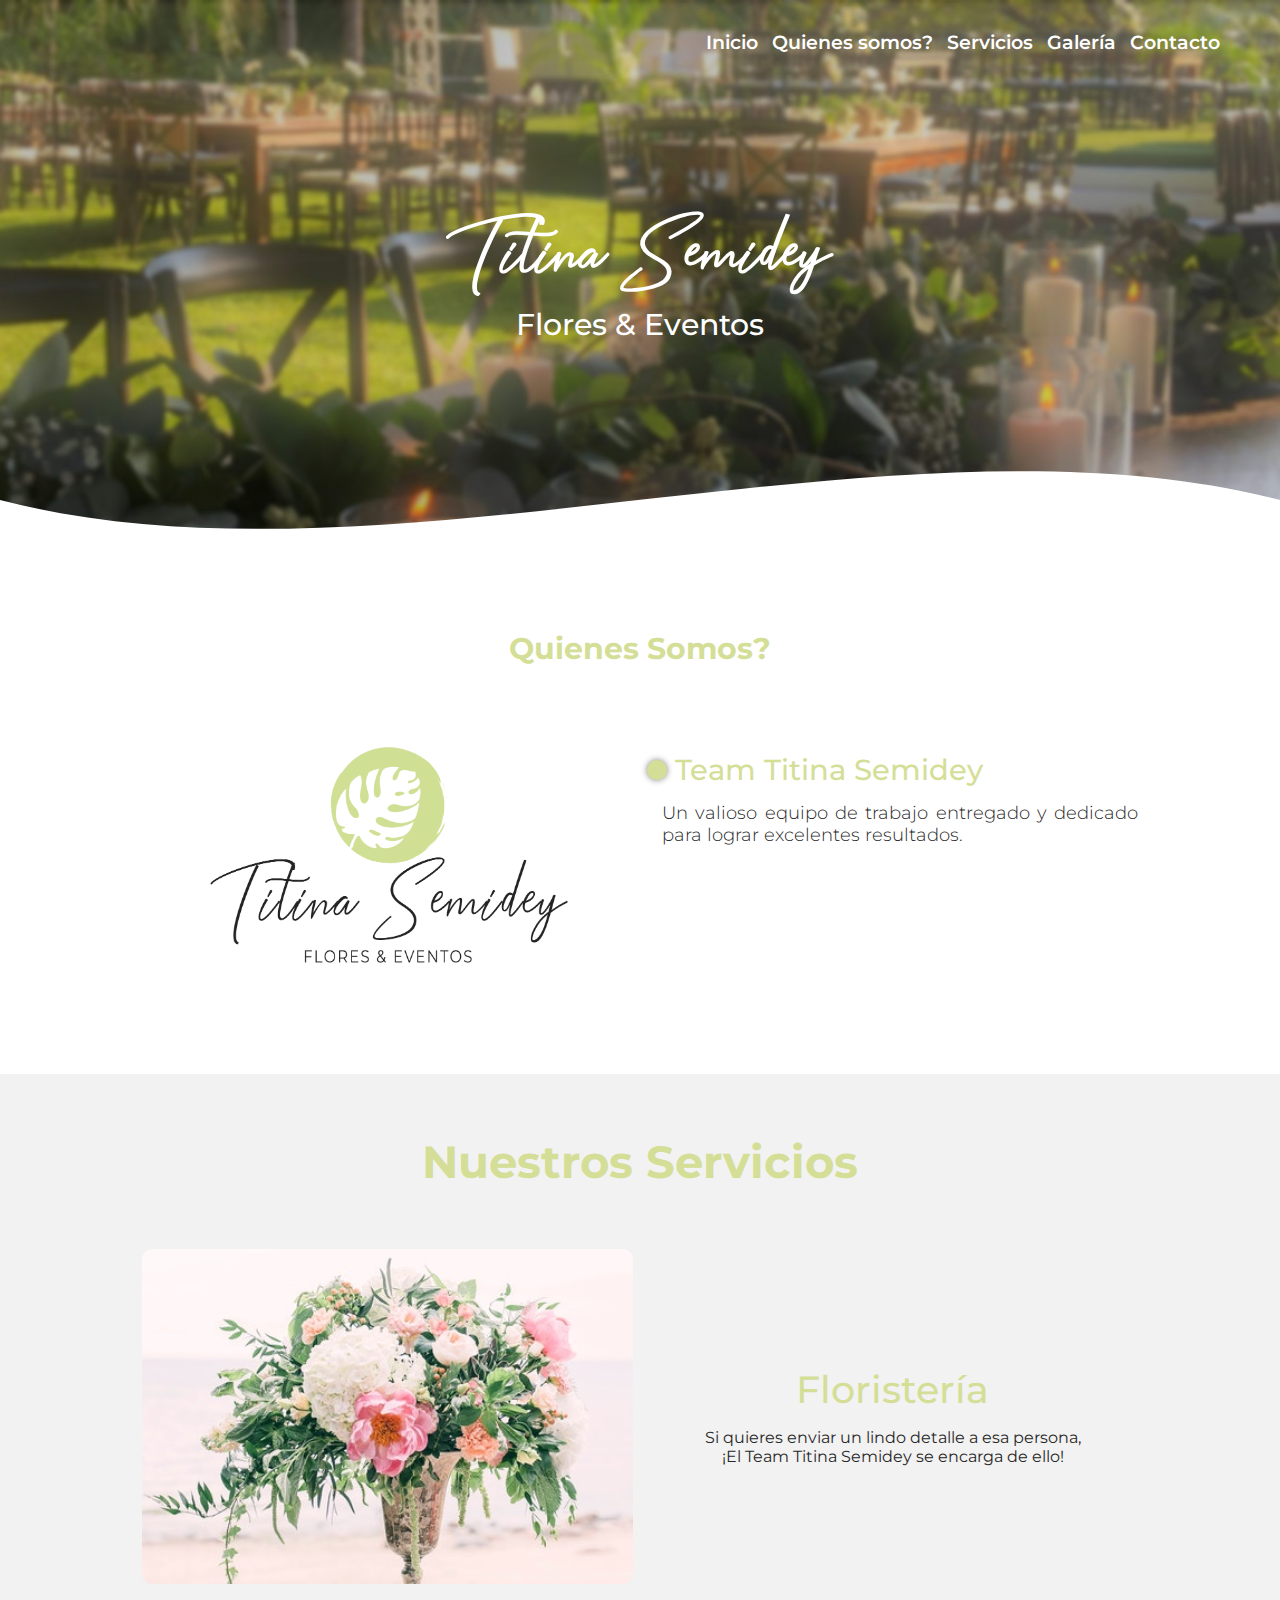
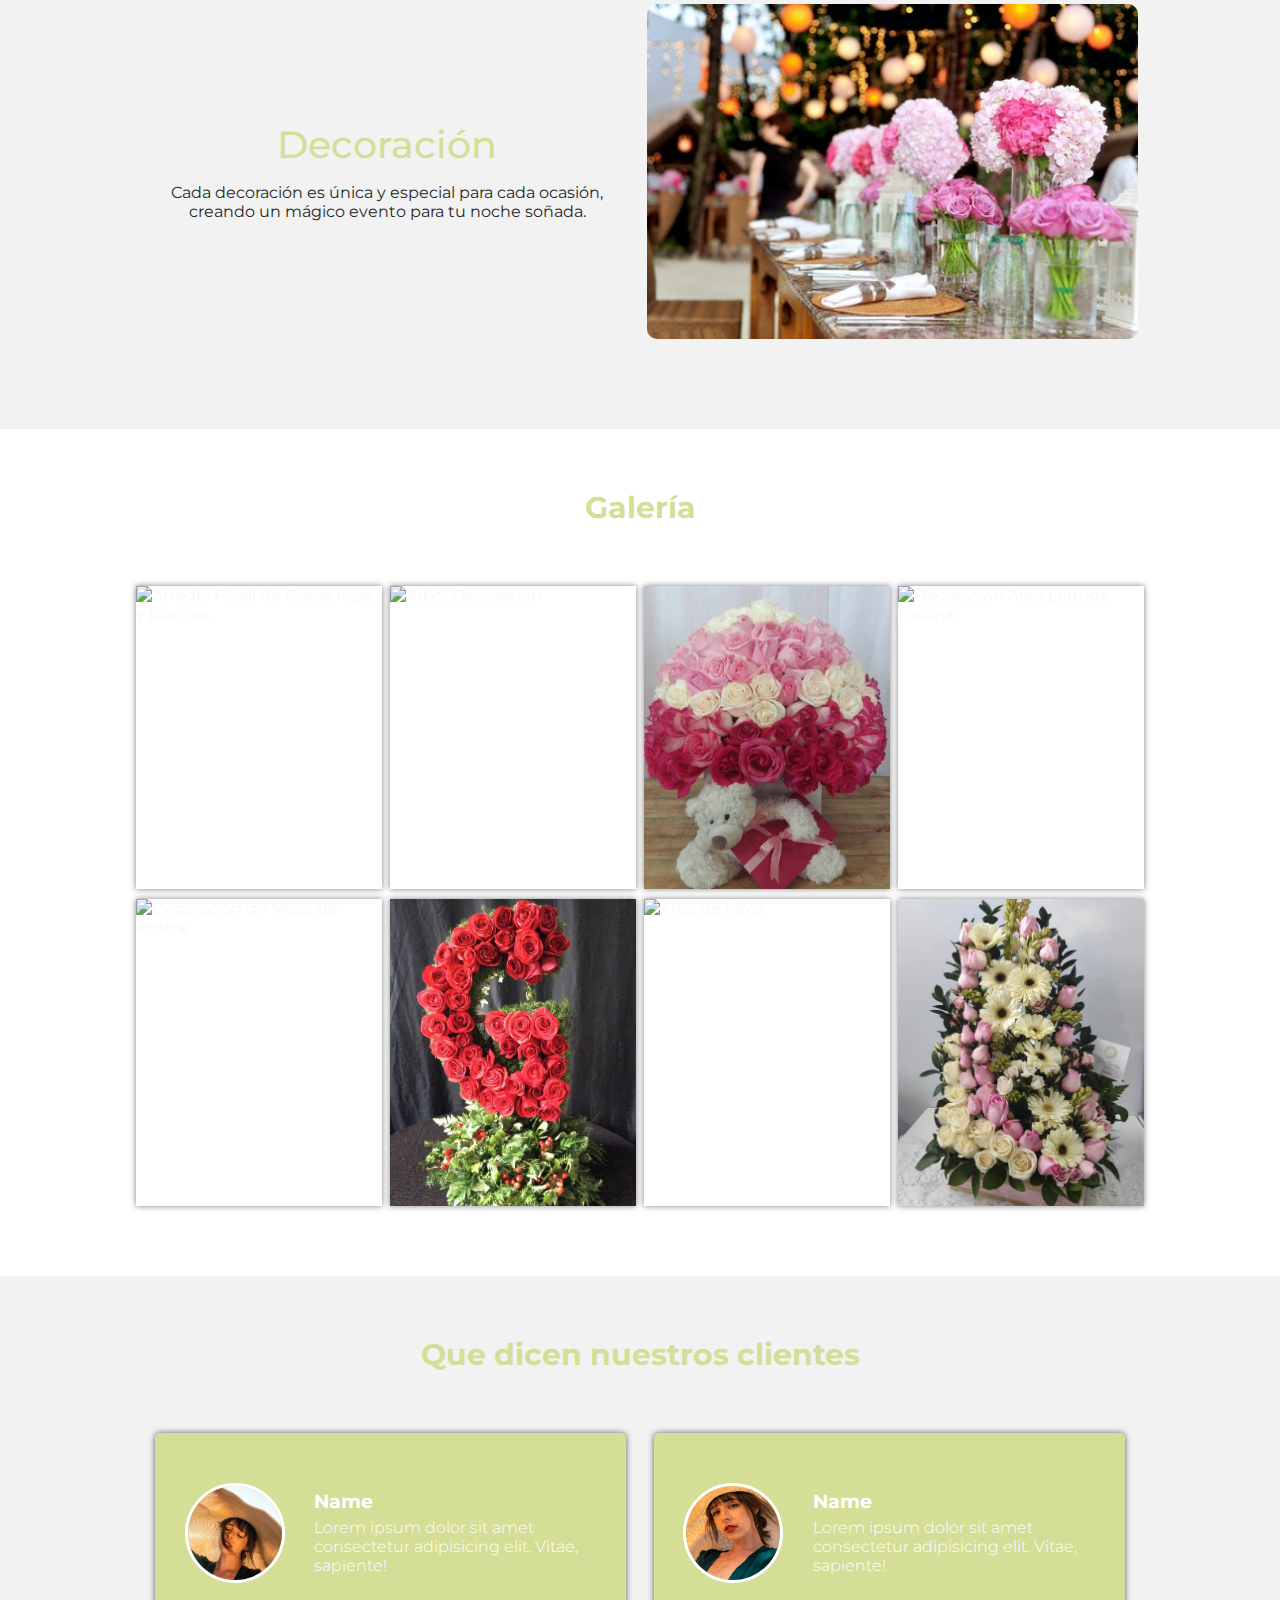
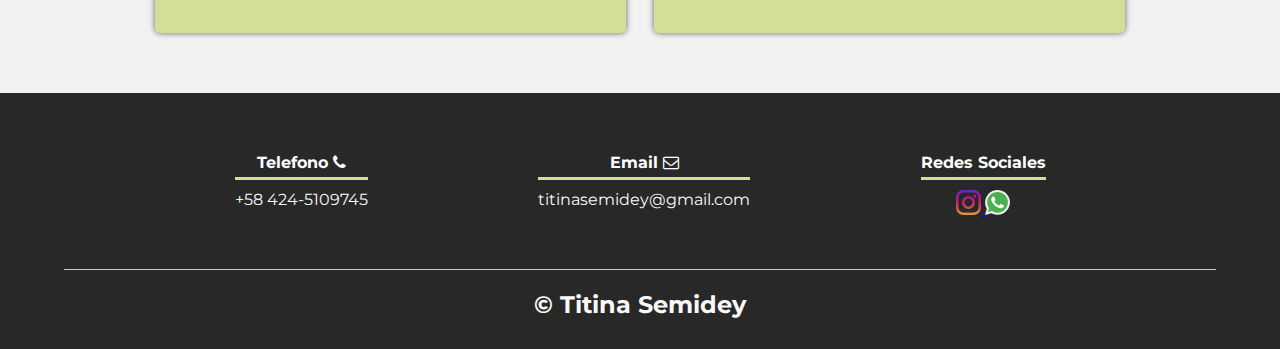
==== src/index.html @ 3668fd16 "First draft, HTML done, CSS and responsive design done, folders done" ====
<!DOCTYPE html>
<html lang="en">
<head>
    <meta charset="UTF-8">
    <meta name="viewport" content="width=device-width, initial-scale=1.0">
    <!--PAGE INFORMATION-->
    <meta name="description" content="Titina semidey: Flores y Eventos">
    <meta name="keywords" content="Floristería, Eventos, Decoraciones">
    <meta name="author" content="Cale Cabrera">
    <title>Florsiteria Titina Semidey</title>
    <!--CSS-->
    <link rel="stylesheet" href="./styles/laptop.css">
    <link rel="stylesheet" href="./styles/tablet.css">
    <link rel="stylesheet" href="./styles/phone.css">
    <!--FavIcon-->
    <link rel="shortcut icon" href="" type="image/x-icon">
    <!--Icons-->
    <link rel="stylesheet" href="https://maxcdn.bootstrapcdn.com/font-awesome/4.7.0/css/font-awesome.min.css">
    <!--Fonts Monserrat-->
    <link rel="preconnect" href="https://fonts.gstatic.com">
    <link href="https://fonts.googleapis.com/css2?family=Montserrat:ital,wght@0,300;0,500;0,700;1,300;1,500;1,700&display=swap" rel="stylesheet">   
    <!--SCROLL REVEAL-->
    <script src="https://unpkg.com/scrollreveal"></script>
</head>

<body>
    <!--HEADER SECTION-->
    <header class="scroll">    
        <nav class="links-header">
            <a href="#">Inicio</a>
            <a href="#about">Quienes somos?</a>
            <a href="#service">Servicios</a>
            <a href="#gallery">Galería</a>
            <a href="#contact">Contacto</a>
        </nav>
        <section class="header-textos">
            <h1>Titina Semidey</h1>
            <h2>Flores & Eventos</h2>
        </section>
        <div class="wave" style="height: 150px; overflow: hidden;" ><svg viewBox="0 0 500 150" preserveAspectRatio="none" style="height: 100%; width: 100%;"><path d="M0.00,49.99 C150.00,150.00 349.21,-49.99 500.00,49.99 L500.00,150.00 L0.00,150.00 Z" style="stroke: none; fill: #fff;"></path></svg></div>
    </header>

    <!--MAIN SECTION-->
    <main>
        <!--About Us-->
        <section id="about" class="container About-Us">
            <h2 class="title">Quienes Somos?</h2>
            <div class="about-container">
                <img src="../assets/img/Logo_Titina_Semidey.jpg" alt="Logo Titina Semidey" class="about-img">
                <div class="about-container--text">
                    <h3><span></span>Team Titina Semidey</h3>
                    <p>Un valioso equipo de trabajo entregado y dedicado para lograr excelentes resultados.</p>
                </div>
            </div>
        </section>

            <!--Services-->
    <section id="service" class="services">
        <div class="container">
            <div class="title"><h2>Nuestros Servicios</h2></div>
            <div class="service-cont">
                <img src="../assets/img/arreglofloral.jpg" alt="Arreglo Floral" class="service-img">
                <div class="servicio-ind">
                    <h3><span></span>Floristería</h3>
                    <p>Si quieres enviar un lindo detalle a esa persona, <br> ¡El Team Titina Semidey se encarga de ello!</p>
                </div>
            </div>

            <div class="service-cont">
                <div class="servicio-ind">
                    <h3>Decoración</h3>
                    <p>Cada decoración es única y especial para cada ocasión, creando un mágico evento para tu noche soñada.</p>
                </div>
                <img src="../assets/img/decoration.jpg" alt="Decoracion de Evento" class="service-img">
            </div>
        </div>
    </section>

        <!--Gallery-->
        <section id="gallery" class="container portafolio">
            <h2 class="title">Galería</h2>
            <div class="gallery-port">
                <div class="imagen-port">
                    <img src="../assets/img/flores1.png" alt="Arreglo Floral de Rosas rojas y blancas">
                    <div class="hover-gallery">
                        <a href="https://www.instagram.com/titinasemidey/">Ver más en instagram</a>
                    </div>
                </div>
                <div class="imagen-port">
                    <img src="../assets/img/decoracion1.jpg" alt="Arbol Decoracion">
                    <div class="hover-gallery">
                        <a href="https://www.instagram.com/titinasemidey/">Ver más en instagram</a>
                    </div>
                </div>
                <div class="imagen-port">
                    <img src="../assets/img/flores4.jpg" alt="Arreglo Floral Rosas color rojo,rosado y blanco">
                    <div class="hover-gallery">
                        <a href="https://www.instagram.com/titinasemidey/">Ver más en instagram</a>
                    </div>
                </div>
                <div class="imagen-port">
                    <img src="../assets/img/decoracion2.jpg" alt="Decoracion Area Lounge Piscina">
                    <div class="hover-gallery">
                        <a href="https://www.instagram.com/titinasemidey/">Ver más en instagram</a>
                    </div>
                </div>
                <div class="imagen-port">
                    <img src="../assets/img/decoracion4.jpg" alt="Decoracion de Mesa de Postre">
                    <div class="hover-gallery">
                        <a href="https://www.instagram.com/titinasemidey/">Ver más en instagram</a>
                    </div>
                </div>
                <div class="imagen-port">
                    <img src="../assets/img/flores3.jpg" alt="Arreglo Floral de Rosas rojas en forma de G">
                    <div class="hover-gallery">
                        <a href="https://www.instagram.com/titinasemidey/">Ver más en instagram</a>
                    </div>
                </div>
                <div class="imagen-port">
                    <img src="../assets/img/decoracion3.png" alt="Area de fotos">
                    <div class="hover-gallery">
                        <a href="https://www.instagram.com/titinasemidey/">Ver más en instagram</a>
                    </div>
                </div>
                <div class="imagen-port">
                    <img src="../assets/img/flores2.jpg" alt="Arreglo Floral Herberas y Rosas pasteles">
                    <div class="hover-gallery">
                        <a href="https://www.instagram.com/titinasemidey/">Ver más en instagram</a>
                    </div>
                </div>
            </div>
        </section>

        <!--Clients-->
        <section class="clients">
            <div class="container">
                <h2 class="title">Que dicen nuestros clientes</h2>
            <div class="cards">
                <div class="card">
                    <img src="../assets/img/face1.jpg" alt="Client face">
                    <div class="container-text-card">
                        <h3>Name</h3>
                        <p>Lorem ipsum dolor sit amet consectetur adipisicing elit. Vitae, sapiente!</p>
                    </div>
                </div>
                <div class="card">
                    <img src="../assets/img/face2.jpg" alt="Client face">
                    <div class="container-text-card">
                        <h3>Name</h3>
                        <p>Lorem ipsum dolor sit amet consectetur adipisicing elit. Vitae, sapiente!</p>
                    </div>
                </div>
            </div>
            </div>
        </section>

    </main>

    <!--FOOTER SECTION-->
    <footer id="contact">
        <div class="footer-container">
            <div class="footer-content">
                <h4>Telefono   <i class="fa fa-phone"></i></h4>
                <p>+58 424-5109745</p>
            </div>
            <div class="footer-content">
                <h4>Email   <i class="fa fa-envelope-o"></i></h4>
                <p>titinasemidey@gmail.com</p>
            </div>
            <div class="footer-content">
                <h4>Redes Sociales</h4>
                <a href="https://www.instagram.com/titinasemidey/" target="_blank" rel = “noopener”>
                    <img class="sm-icons"
                        src="[data-uri]" 
                        alt="icono de instagram"
                     />
                </a>
                <a href="https://wa.me/584245109745" target="_blank" rel = “noopener”>
                    <img class="sm-icons" 
                        src="[data-uri]" 
                        alt="icono de whatsapp"
                    />
                </a>
                <p></p>
            </div>
        </div>
        <h3 class="final-title">&copy; Titina Semidey</h3>
    </footer>

    <!--CUSTOM JS-->
    <script src="main.js"></script>
</body>
</html>
---- src/styles/laptop.css ----
/* ----- GENERAL ----- */
:root {
    /* Colors */
    --primary-color: #d4de97;
    --secondary-color: #282828;
    --off-white: #faf8f7;
    --just-white: #fff;
}
*{
    margin: 0;
    padding: 0;
    box-sizing: border-box;
}

@font-face {
    font-family: Bentosa;
    font-display: swap;
    src: url(../../assets/font/Bentosa.ttf);
}   

body{
    font-family: 'Montserrat', sans-serif;
}

.container {
    padding: 60px 0;
    width: 90%;
    max-width: 1024px;
    margin: auto;
    overflow: hidden;
    color: var(--off-white);
}

.title {
    color: var(--primary-color);
    font-weight: 700;
    font-size: 30px;
    text-align: center;
    margin-bottom: 60px;
}


/* ----- HEADER ----- */
header{
    width: 100%;
    height: 600px;
    background-image: url(../../assets/img/mesa-backgorund2B.jpg);
    background-position: center center;
    background-attachment: fixed;
    background-size: cover;
    background-repeat: no-repeat; 
    position: relative;
}

.links-header{
    text-align: right;
    padding: 30px 50px 0 0;
}

.links-header > a{
    color: var(--just-white);
    font-weight: 600;
    font-size: 1.2rem;
    text-decoration: none;
    margin-right: 10px;
}

.links-header > a:hover{
    text-decoration: underline;
}

.header-textos{
    display: flex;
    height: 430px;
    width: 100%;
    align-items: center;
    justify-content: center;
    flex-direction: column;
    text-align: center;
}

.header-textos h1{
    font-family: 'Bentosa', sans-serif;
    font-size: 4rem;
    font-weight: 700;
    color: var(--just-white);
}

.header-textos h2{
    font-size: 30px;
    font-weight: 500;
    color: var(--just-white);
}

.wave {
    position: absolute;
    bottom: 0;
    width: 100%;
}



/* ----- MAIN MAIN MAIN ----- */

/* ----- ABOUT US ----- */
main .About-Us{
    padding: 30px 0 60px 0;
}

.about-container{
    display: flex;
    justify-content: space-evenly;
}

.about-img{
    width: 48%;
}

.about-container--text{
    width: 48%;
}

.about-container--text h3{
    margin-bottom: 15px;
    margin-top: 25px;
    font-weight: 500;
    font-size: 1.8rem;
    color: var(--primary-color);
}

.about-container--text span{
    background: var(--primary-color);
    color: var(--just-white);
    border-radius: 50%;
    display: inline-block;
    text-align: center;
    width: 20px;
    height: 20px;
    padding: 2px;
    box-shadow: 0 0 6px 0 rgba(0, 0, 0, .5);
    margin-right: 8px;
    font-size: 1.4rem;
}

.about-container--text p{
    padding: 0px 0px 30px 15px;
    font-size: 18px;
    font-weight: 300;
    text-align: justify;
    color: var(--secondary-color);
}



/* ----- SERVICES ----- */

.services{
    background: #f2f2f2;
    padding-bottom: 30px;
}

.service-cont{
    margin-top: 20px;
    display: flex;
    justify-content: space-evenly;
    align-items: center;
}

.servicio-ind{
    width: 48%;
    text-align: center;
}

.service-img{
    width: 48%;
    border-radius: 10px ;
}

.servicio-ind h3{
    margin-bottom: 15px;
    font-weight: 500;
    font-size: 2.4rem;
    color: var(--primary-color);
}

.servicio-ind p{
    text-align: center;
    font-weight: 400;
    color: var(--secondary-color);
}




/* ----- GALLLERY----- */

.gallery-port{
    display: flex;
    justify-content: space-evenly;
    flex-wrap: wrap;
}

.imagen-port{
    width: 24%;
    margin-bottom: 10px;
    overflow: hidden;
    position: relative;
    cursor: pointer;
    box-shadow: 0 0 6px 0 rgba(0, 0, 0, .5);
}

.imagen-port > img{
    width: 100%;
    height: 100%;
    object-fit: cover;
    display: block;
}

.hover-gallery{
    position: absolute;
    width: 100%;
    height: 100%;
    top: 0;
    transform: scale(0);
    background: hsla(68.18, 64.71%, 73.33%, 0.7);
    transition: transform .5s;
    display: flex;
    justify-content: center;
    align-items: center;
    flex-direction: column;
}

.hover-gallery a{
    color: var(--just-white);
    text-decoration: none;
}

.imagen-port:hover .hover-gallery{
    transform: scale(1);
}



/* ----- Clients----- */

.clients{
    background-color: #f2f2f2;
}

.cards{
    display: flex;
    justify-content: space-evenly;
}

.cards .card{
    background: var(--primary-color);
    display: flex;
    width: 46%;
    height: 200px;
    align-items: center;
    justify-content: space-evenly;
    border-radius: 5px;
    box-shadow: 0 0 6px 0 rgba(0, 0, 0, 0.6);
}

.cards .card img{
    width: 100px;
    height: 100px;
    object-fit: cover;
    border: 3px solid #fff;
    border-radius: 50%;
    display: block;
}

.cards .card > .container-text-card{
    width: 60%;
    color: #fff;
}

.cards .card > .container-text-card p{
    font-weight: 300;
    padding-top: 5px;
}


/* ----- FOOTER ----- */
 footer{
     background: var(--secondary-color);
     padding: 60px 0 30px 0;
     margin: auto;
     overflow: hidden;
 }

 .footer-container{
     display: flex;
     width: 90%;
     justify-content: space-evenly;
     margin: auto;
     padding-bottom: 50px;
     border-bottom: 1px solid #cccccc;
 }

.footer-content{
    text-align: center;
}

.footer-content h4{
    color: var(--just-white);
    border-bottom: 3px solid var(--primary-color);
    padding-bottom: 5px;
    margin-bottom: 10px;
}

.footer-content p{
    color: var(--off-white);
}

.sm-icons{
    width: 25px;
}

.final-title{
    text-align: center;
    font-size: 24px;
    margin: 20px 0 0 0;
    color: var(--off-white);
}
---- src/styles/tablet.css ----
/* ----- TABLET SCREEN  ----- */
@media screen and (max-width:900px){
    header{
        background-position: center;
    }

    .links-header{
        text-align: center;
        padding-right: 0px;
    }

    /* ----- ABOUT US----- */
    .about-container{
        flex-direction: column;
        justify-content: center;
        align-items: center;
    }

    .about-container--text{
        width: 90%;
    }

    .about-img{
        width: 90%;
    }

    .about-container--text h3{
        text-align: center;
        
    }

    .about-container--text p{
        text-align: center;
    }



    /* ----- Services----- */
    .services .title{
        margin-bottom: 10px;
    }
    .service-img{
        width: 60%;
        order: 1;
    }
    .servicio-ind h3{
        order: 2;
    }


    /* ----- GALLLERY----- */
    .imagen-port{
        width: 44%;
    }



    /* ----- CLIENTS----- */
    .cards{
        flex-direction: column;
        justify-content: center;
        align-items: center;
    }

    .cards .card{
        width: 90%;
    }

    .cards .card:first-child{
        margin-bottom: 30px;
    }



    /* ----- SERVICES----- */
    .service-cont{
        justify-content: center;
        flex-direction: column;
    }

    .servicio-ind{
        width: 100%;
        text-align: center;
    }

    .servicio-ind:nth-child(1), .servicio-ind:nth-child(2){
        margin-top: 60px;
        margin-bottom: 60px;
    }

    .servicio-ind img{
        width: 90%;
    }
}
---- src/styles/phone.css ----
/* ----- PHONE SCREEN  ----- */
@media screen and (max-width:500px){
    /* ----- HEADER ----- */
    .links-header{
        display: none;
        text-align: center;
        padding: 30px 0 0 0;
    }

    .links-header > a{
        font-size: 1rem;
        margin-right: 5px;
    }

    .header-textos h1{
        font-size: 35px;
    }

    .header-textos h2{
        font-size: 20px;
    } 



    /* ----- ABOUT US ----- */
    .about-img{
        margin-bottom: 60px;
        width: 99%;
    }

    .about-container--text{
        width: 95%;
        margin: auto;
    }

    .about-img{
        margin-bottom: 10px;
     } 

    .about-container--text h3{
        font-size: 1.4rem;
        text-align: center;
        
    }

    .about-container--text p{
        text-align: center;
    }

 /* ----- SERVICES ----- */
    .service-img{
        width: 73%;
        order: 1;
    }
    
    

     /* ----- GALLERY ----- */
     .imagen-port{
         width: 95%;
     }


     /* ----- CLIENTS ----- */
     .cards .card{
         height: 400px;
         display: flex;
         flex-direction: column;
         align-items: center;
     }

     .cards .card > .container-text-card h3{
         font-size: 1.4rem;
        font-weight: 500;
    }

     .cards .card > .container-text-card p{
        font-weight: 400;
        padding-top: 10px;
    }


     /* ----- FOOTER ----- */
     .footer-container{
         flex-direction: column;
         border: none;
     }

     .footer-content{
         margin-bottom: 20px;
         text-align: center;
     }

     .footer-content h4{
        color: #faf8f7;
        border: none;
     }

     .footer-content p{
         border-bottom: 1px solid #d4de97;
         padding-bottom: 20px;
     }

     .final-title{
        margin-bottom: 30px;
         color: #faf8f7;
         font-size: 20px;
     }
}
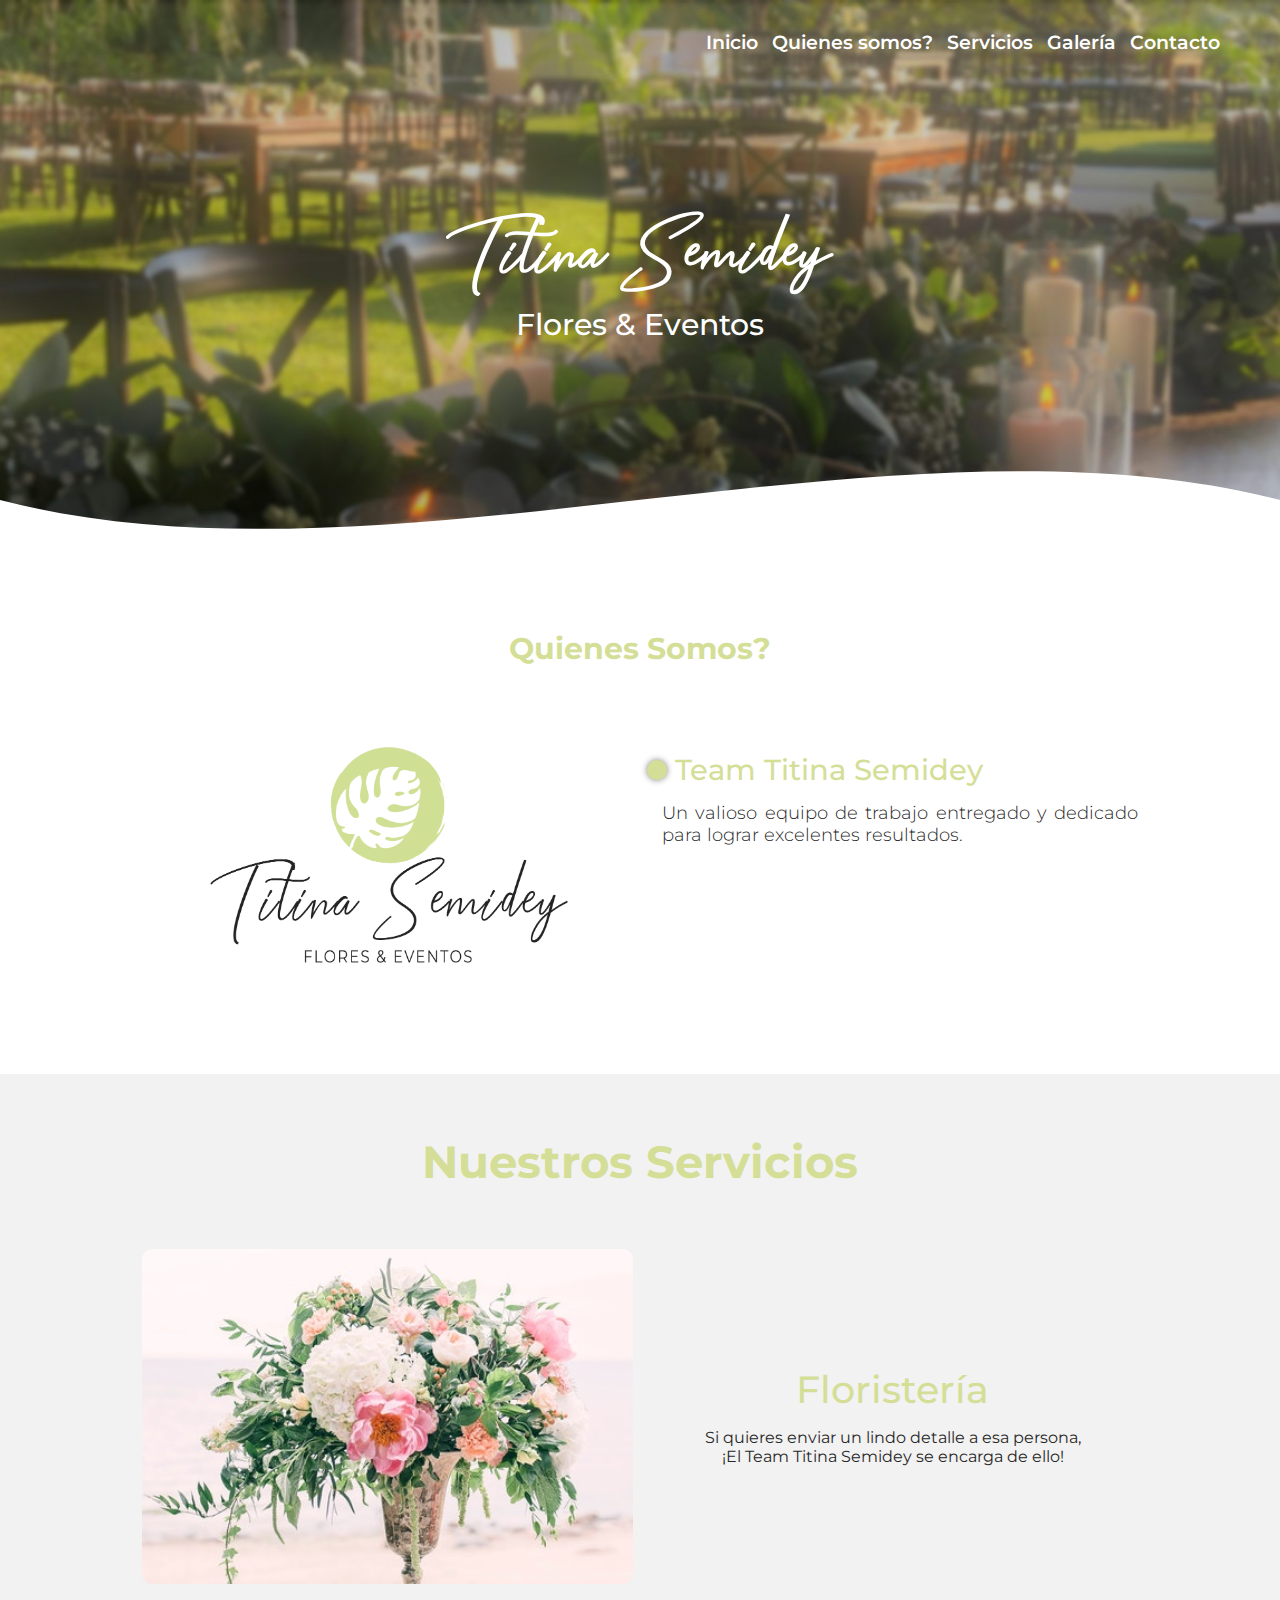
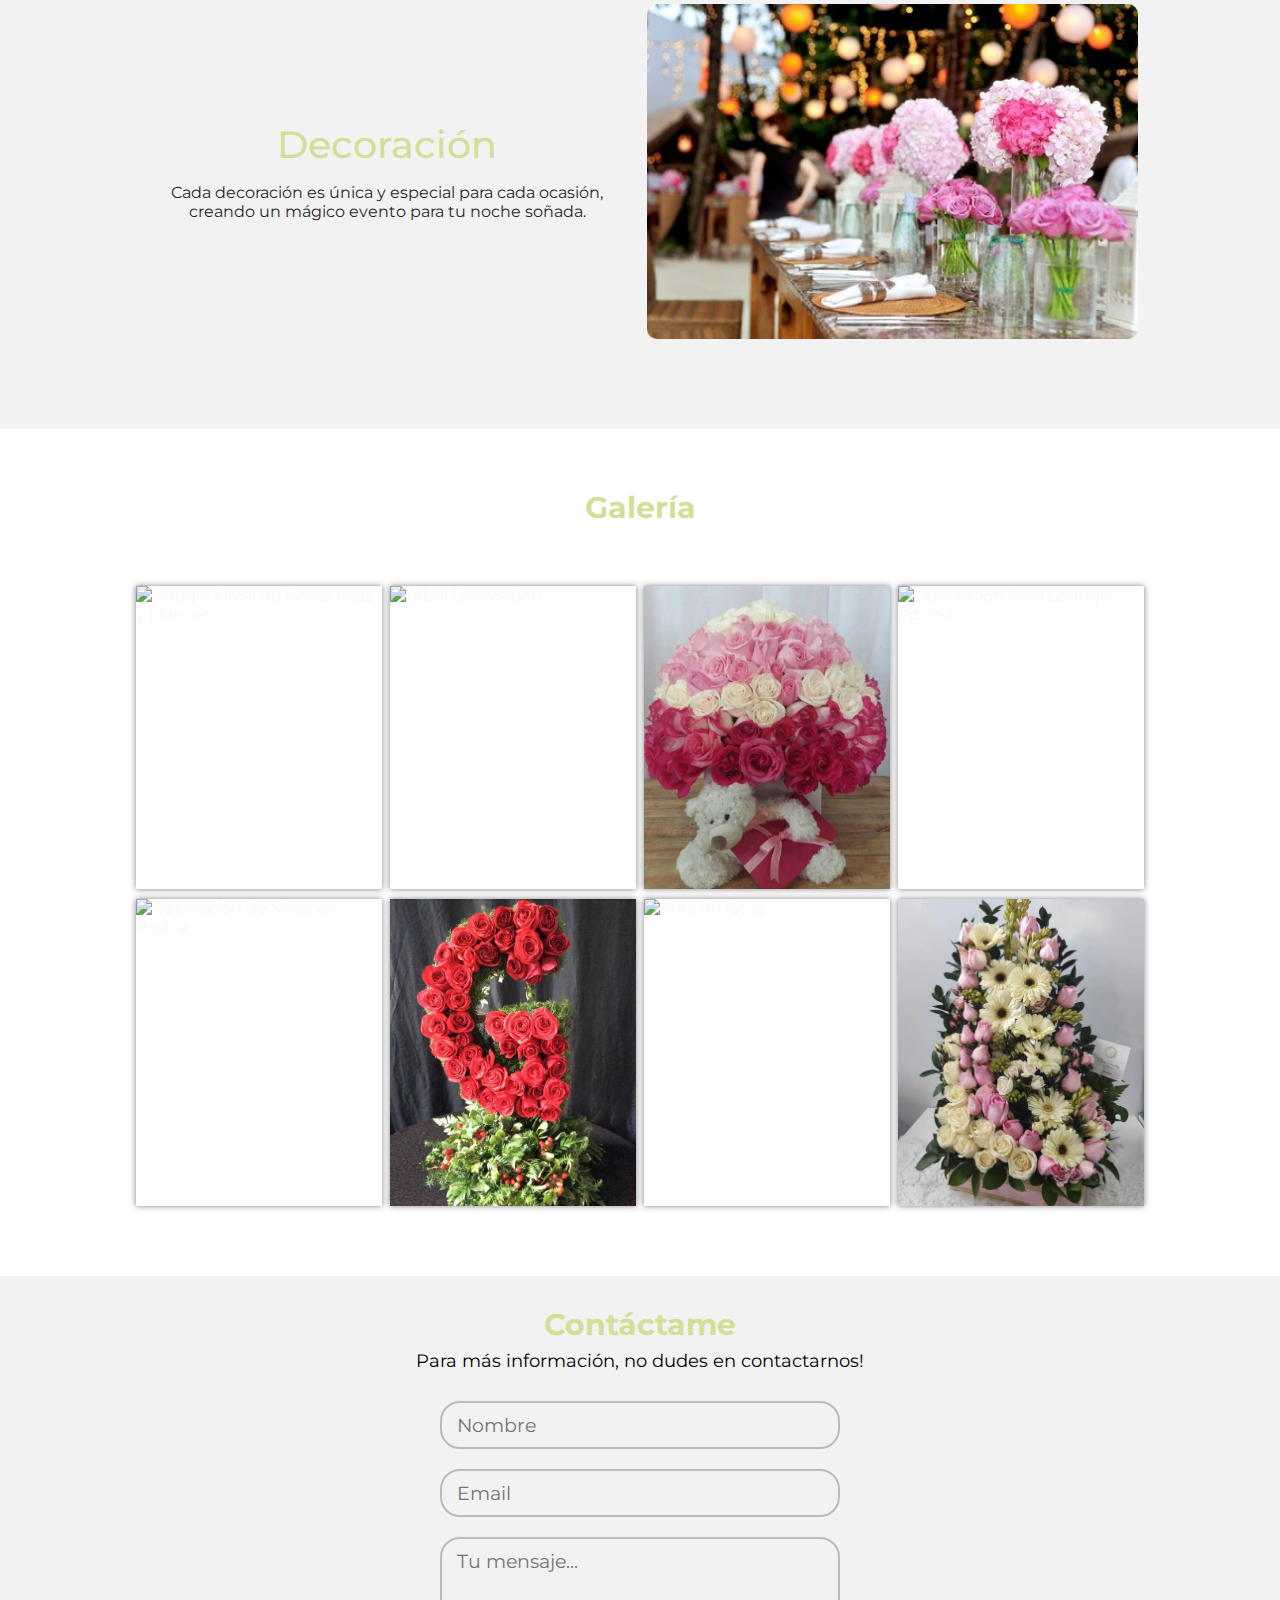
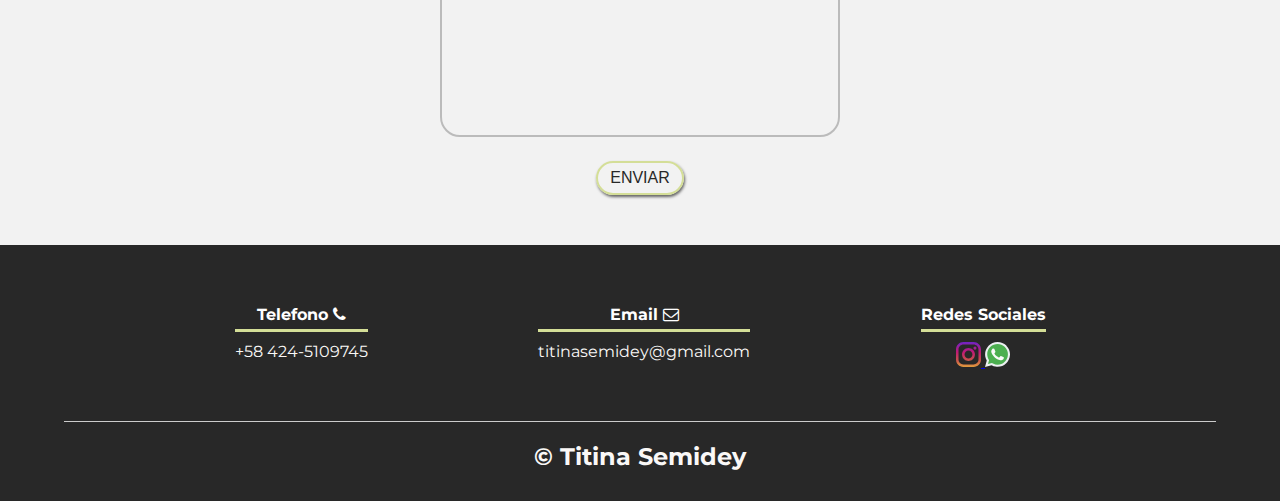
==== commit 0576e3e8: "Contact form added plus styles, clients section deleted" ====
--- a/src/index.html
+++ b/src/index.html
@@ -13,7 +13,10 @@
     <link rel="stylesheet" href="./styles/tablet.css">
     <link rel="stylesheet" href="./styles/phone.css">
     <!--FavIcon-->
-    <link rel="shortcut icon" href="" type="image/x-icon">
+    <link rel="apple-touch-icon" sizes="180x180" href="../assets/icon/apple-touch-icon.png">
+    <link rel="icon" type="image/png" sizes="32x32" href="../assets/icon/favicon-32x32.png">
+    <link rel="icon" type="image/png" sizes="16x16" href="../assets/icon/favicon-16x16.png">
+    <link rel="manifest" href="../assets/icon/site.webmanifest">
     <!--Icons-->
     <link rel="stylesheet" href="https://maxcdn.bootstrapcdn.com/font-awesome/4.7.0/css/font-awesome.min.css">
     <!--Fonts Monserrat-->
@@ -131,8 +134,22 @@
             </div>
         </section>
 
+
+         <!---CONTACT FORM-->
+         <section id="contact">
+            <h2 class="title">Contáctame</h2>
+            <p class="leading">Para más información, no dudes en contactarnos!</p>
+            <form>
+              <input type="text" placeholder='Nombre'>
+              <input type="email" placeholder='Email'>
+              <textarea placeholder='Tu mensaje...'></textarea>
+              <button class="button"><a href="mailto:ccarlosalejandros@gmail.com">Enviar</a></button>
+            </form>
+          </section>
+
+
         <!--Clients-->
-        <section class="clients">
+        <!-- <section class="clients">
             <div class="container">
                 <h2 class="title">Que dicen nuestros clientes</h2>
             <div class="cards">
@@ -152,12 +169,12 @@
                 </div>
             </div>
             </div>
-        </section>
+        </section> -->
 
     </main>
 
     <!--FOOTER SECTION-->
-    <footer id="contact">
+    <footer id="footer">
         <div class="footer-container">
             <div class="footer-content">
                 <h4>Telefono   <i class="fa fa-phone"></i></h4>
--- a/src/styles/laptop.css
+++ b/src/styles/laptop.css
@@ -39,6 +39,18 @@
     margin-bottom: 60px;
 }
 
+input,textarea{
+    background: rgba(255,255,255,0.05);
+    padding: 10px 15px;
+    border-radius: 20px;
+    border: 2px solid #bbb;
+    color: var(--secondary-color);
+    font-size: 1.2em;
+    font-family: 'Montserrat', sans-serif;
+    resize: none;
+    outline: none;
+  }
+
 
 /* ----- HEADER ----- */
 header{
@@ -241,8 +253,65 @@
 
 
 
+/* ----- Contact FORM----- */
+#contact{
+    background-color: #f2f2f2;
+    padding: 30px 20px;
+}
+
+#contact h2, #contact p{
+    margin-bottom: 0;
+    text-align: center;
+}
+
+#contact form{
+    width: 80%;
+    max-width: 400px;
+    margin: 20px auto;
+    text-align: center;
+  }
+
+  #contact input,#contact textarea{
+    width: 100%;
+    margin: 10px 0;
+  }
+
+  #contact textarea{
+    max-width: 100%;
+    height: 200px;
+  }
+
+  #contact .button{
+    margin-top: 10px;
+    background: none;
+    border: 2px solid var(--primary-color);
+    color: var(--primary-color);
+    padding: 6px 12px;
+    border-radius: 20px;
+    text-transform: uppercase;
+    box-shadow: 1px 2px 3px rgba(0,0,0,0.6);
+    display: inline-block;
+    font-size: 1em;
+  }
+  #contact a{
+    text-decoration: none;
+    color: var(--secondary-color);
+}
+
+
+  #contact .button:hover{
+    background: var(--primary-color);
+    color: #f2f2f2;
+  }
+
+  .leading{
+    font-size: 1.1em;
+    margin-top: 7px;
+  }
+
+
 /* ----- Clients----- */
-
+/* 
 .clients{
     background-color: #f2f2f2;
 }
@@ -280,7 +349,7 @@
 .cards .card > .container-text-card p{
     font-weight: 300;
     padding-top: 5px;
-}
+} */
 
 
 /* ----- FOOTER ----- */
--- a/src/styles/phone.css
+++ b/src/styles/phone.css
@@ -60,6 +60,14 @@
          width: 95%;
      }
 
+     /* ----- Contactame ----- */
+     #contact .leading{
+         font-size: 1em ;
+     }
+     input,textarea{
+        font-size: 1em;
+      }
+
 
      /* ----- CLIENTS ----- */
      .cards .card{
@@ -100,6 +108,11 @@
          border-bottom: 1px solid #d4de97;
          padding-bottom: 20px;
      }
+     .sm-icons{
+         width: 40px;
+         height: 35px;
+         margin-left: 15px;
+     }
 
      .final-title{
         margin-bottom: 30px;
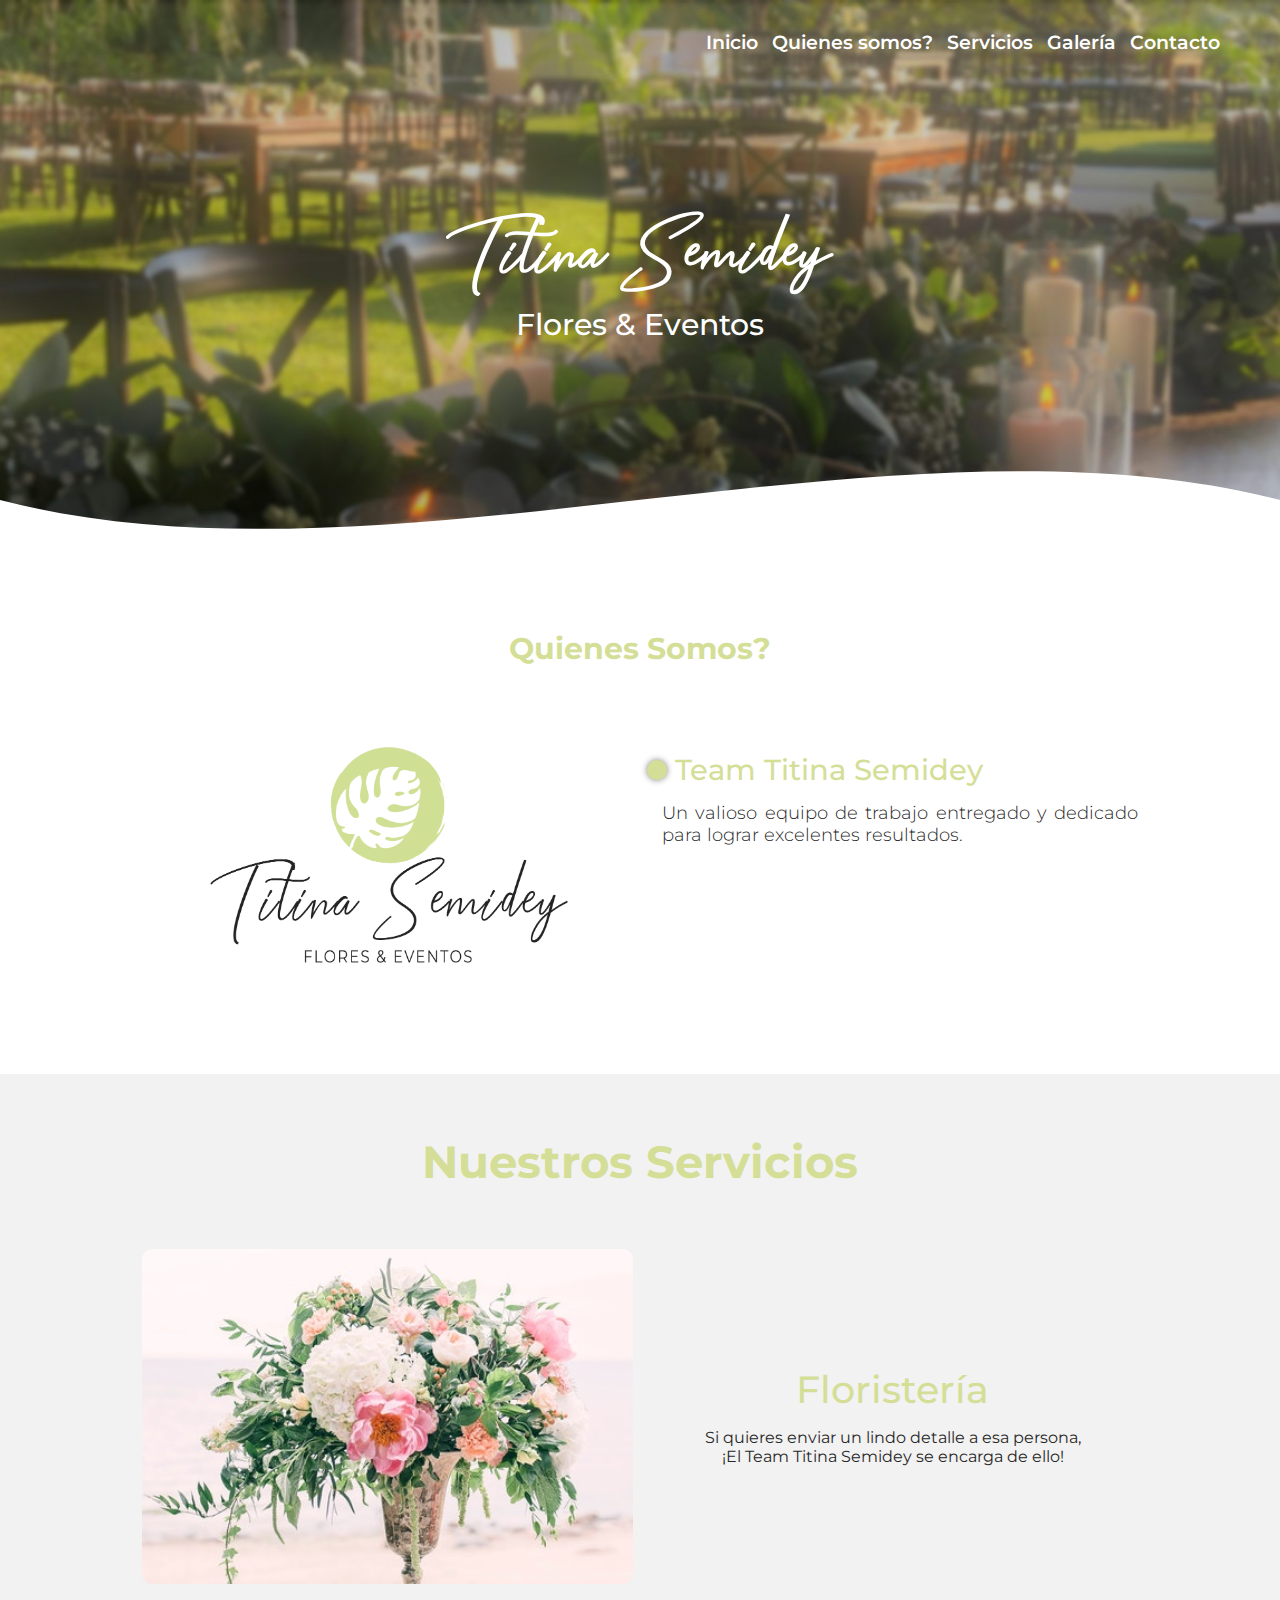
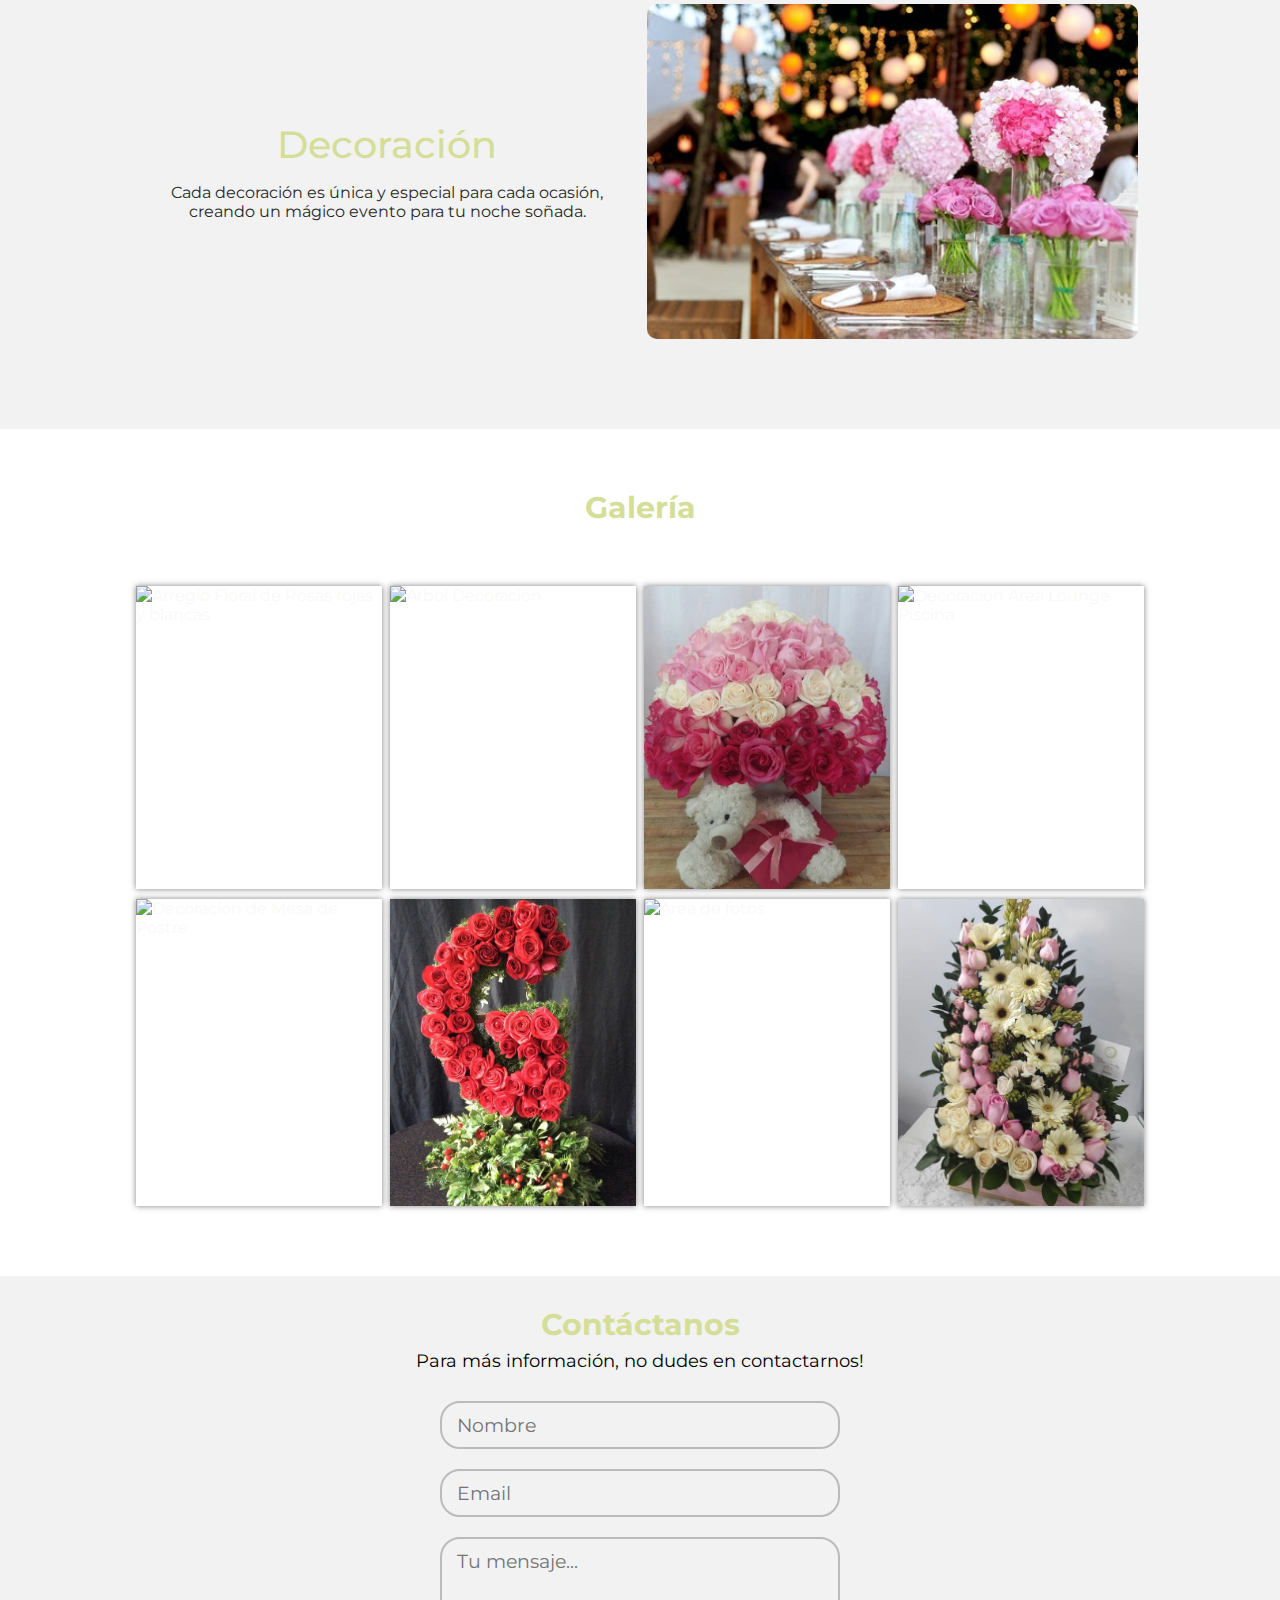
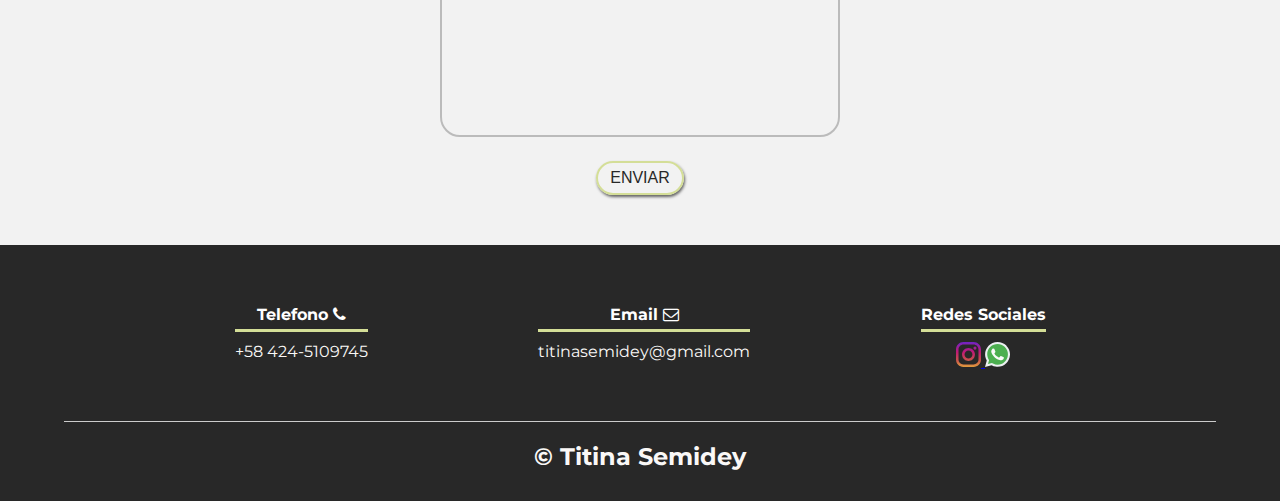
==== commit a612b162: "correos php added" ====
--- a/src/index.html
+++ b/src/index.html
@@ -137,12 +137,12 @@
 
          <!---CONTACT FORM-->
          <section id="contact">
-            <h2 class="title">Contáctame</h2>
+            <h2 class="title">Contáctanos</h2>
             <p class="leading">Para más información, no dudes en contactarnos!</p>
-            <form>
-              <input type="text" placeholder='Nombre'>
-              <input type="email" placeholder='Email'>
-              <textarea placeholder='Tu mensaje...'></textarea>
+            <form action="correos.php" method="POST">
+              <input type="text" placeholder='Nombre' name="name">
+              <input type="email" placeholder='Email' name="email">
+              <textarea placeholder='Tu mensaje...' name="mensaje"></textarea>
               <button class="button"><a href="mailto:ccarlosalejandros@gmail.com">Enviar</a></button>
             </form>
           </section>
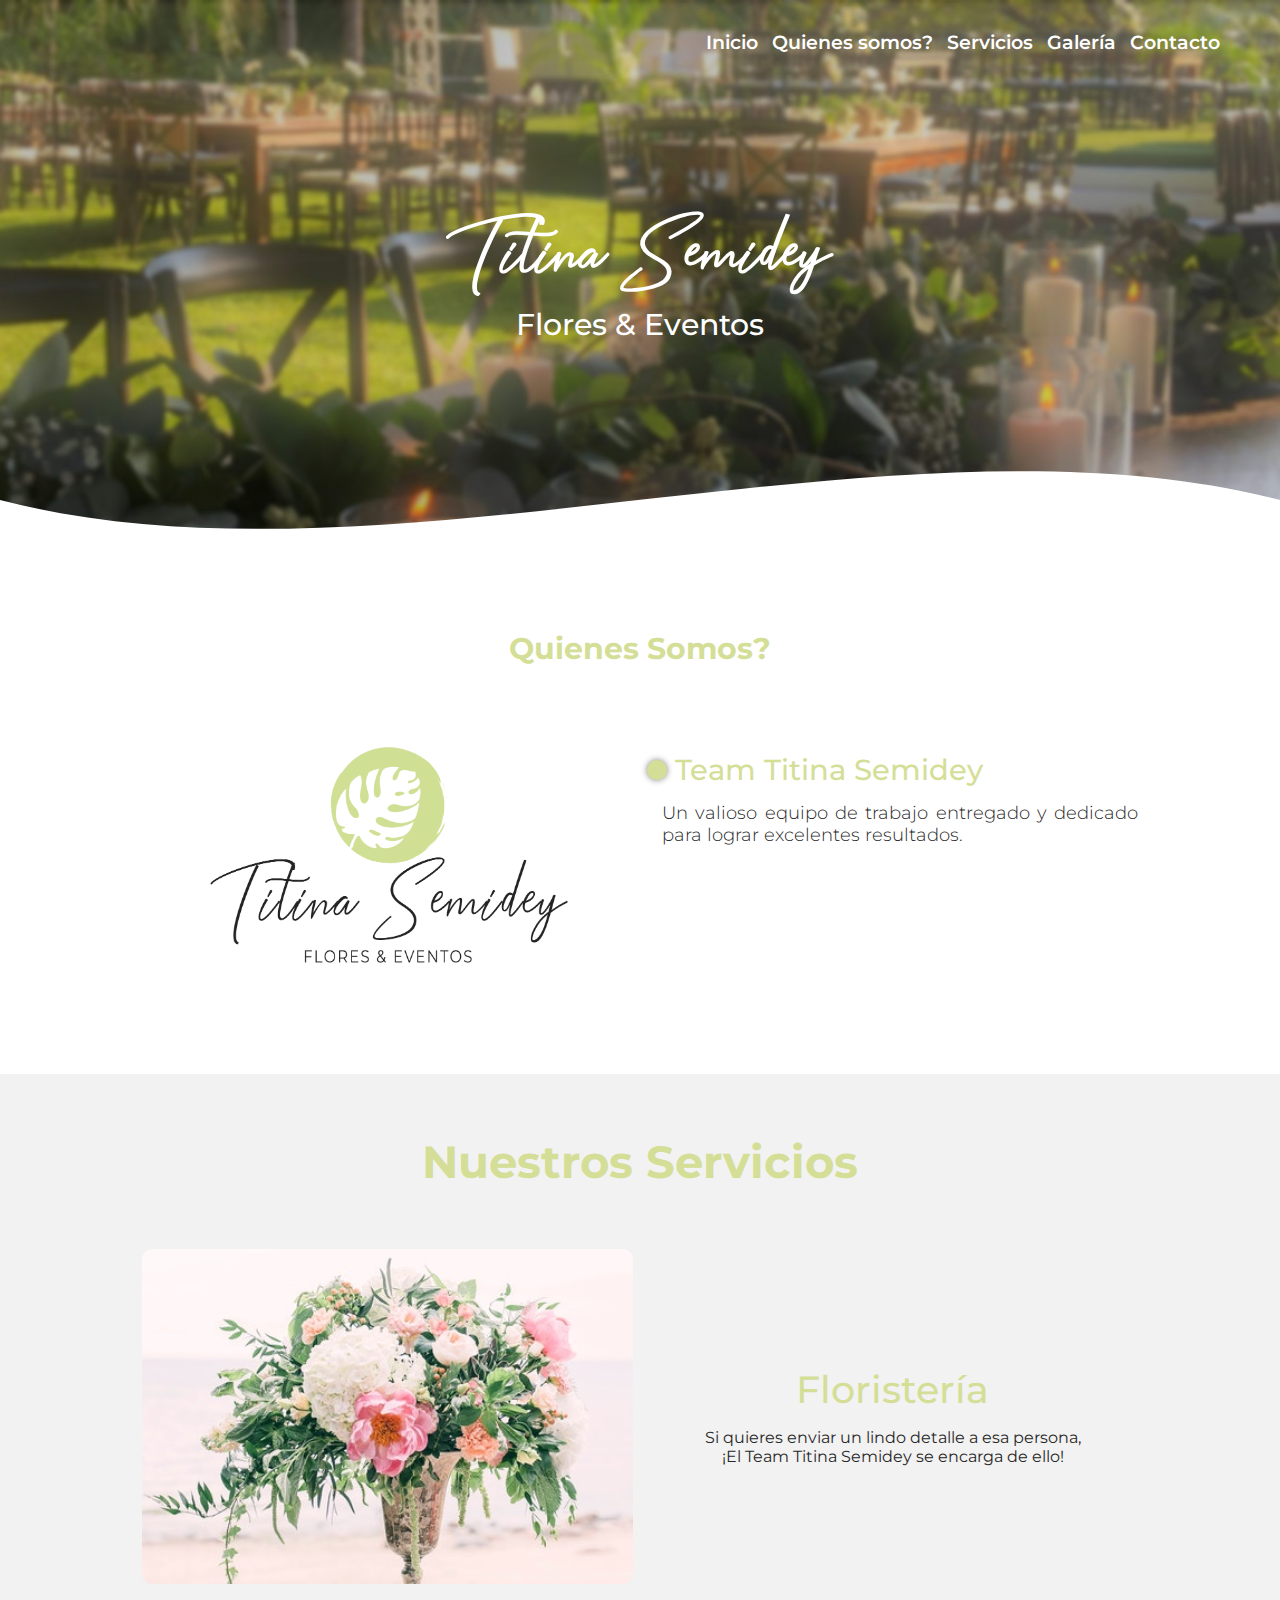
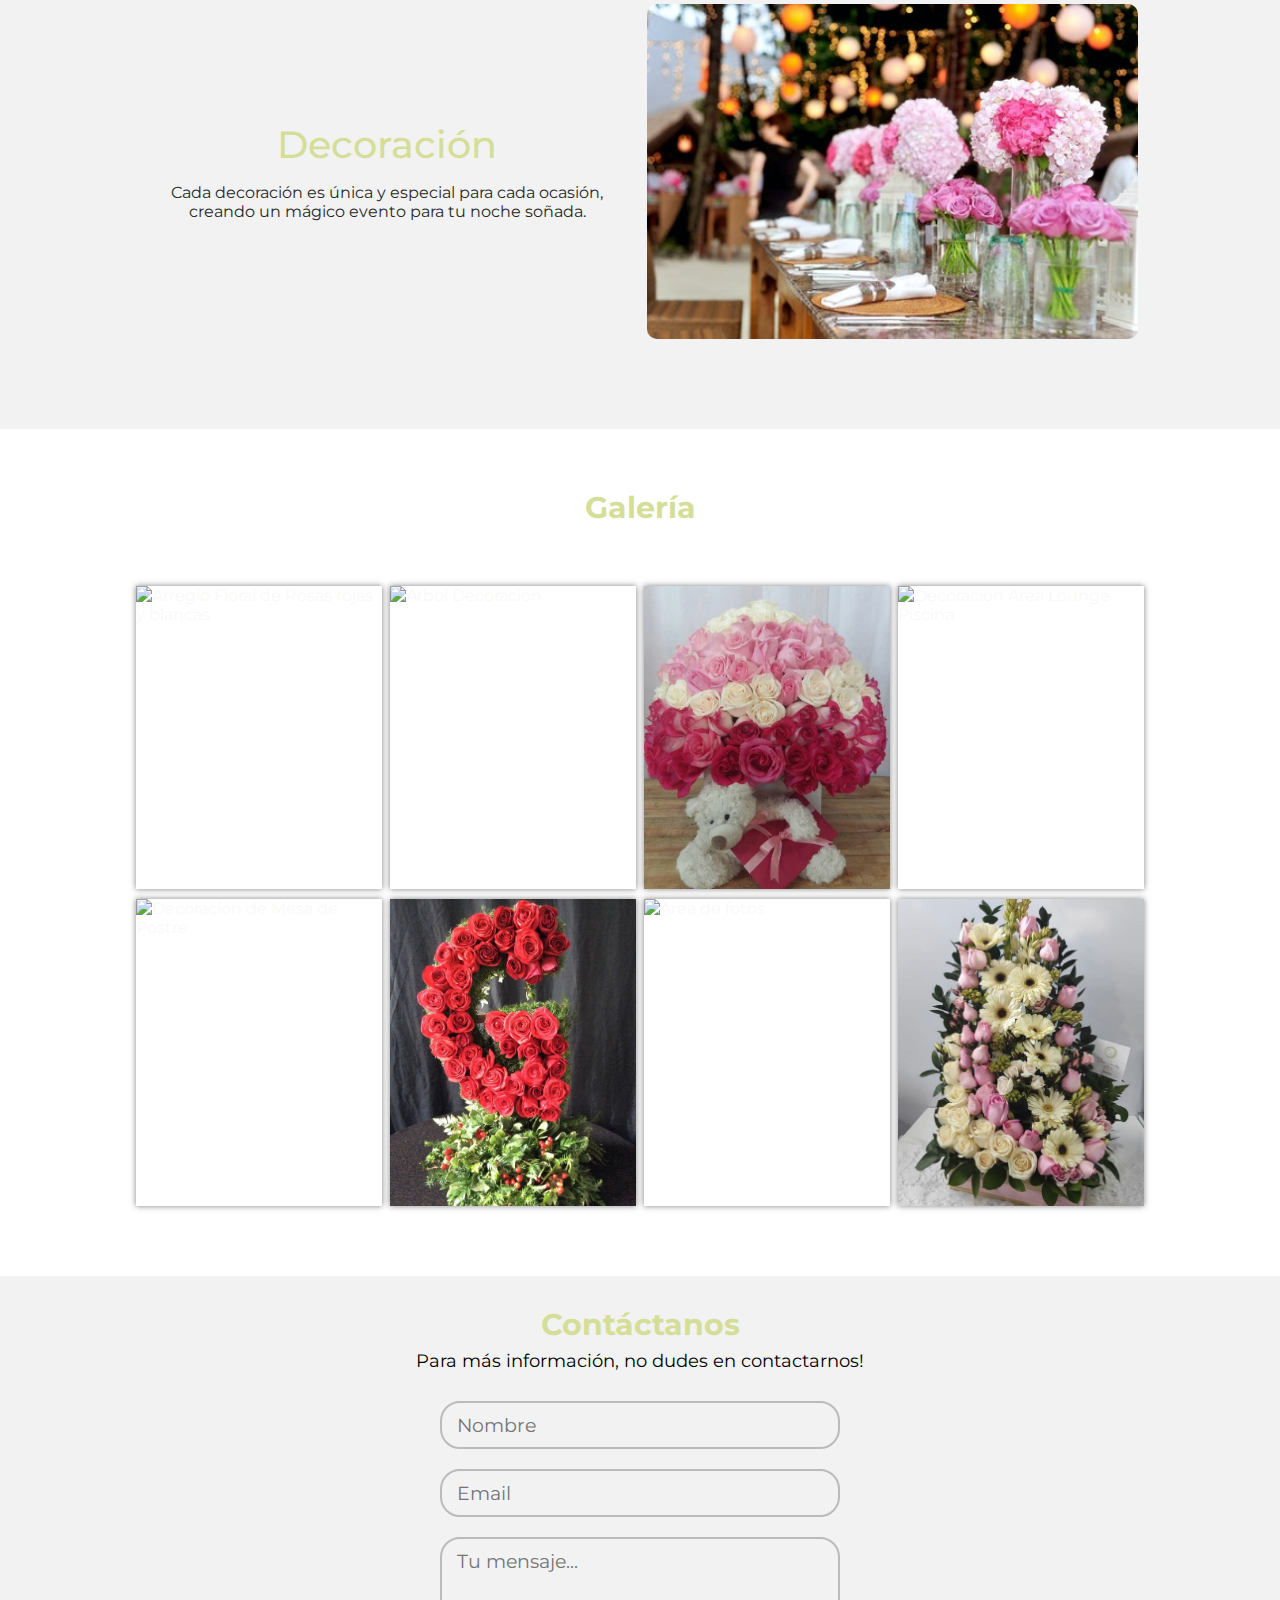
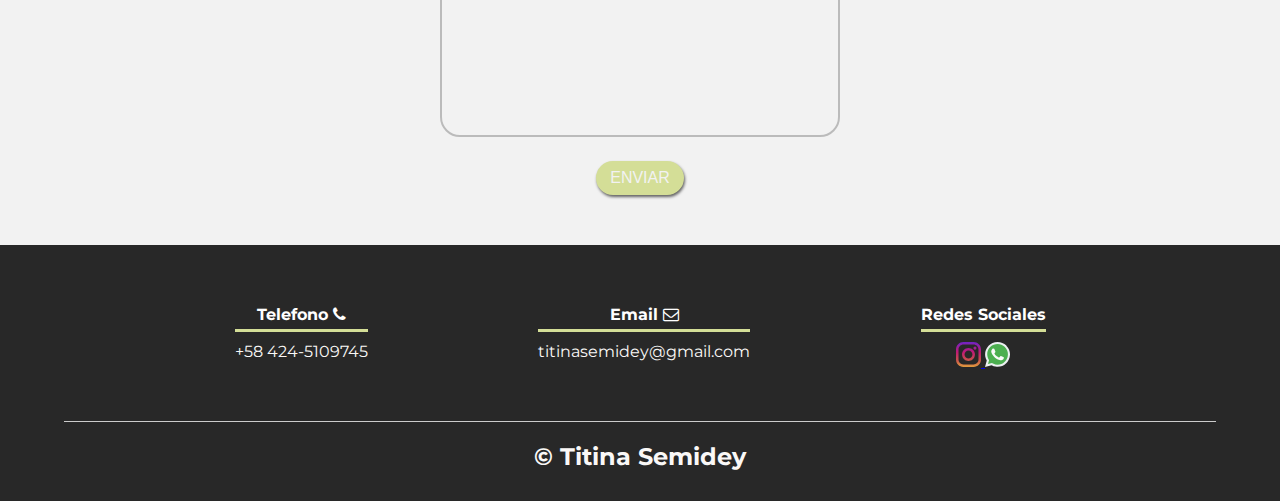
==== commit 45faff75: "Contact form modified" ====
--- a/src/index.html
+++ b/src/index.html
@@ -134,16 +134,15 @@
             </div>
         </section>
 
-
          <!---CONTACT FORM-->
          <section id="contact">
             <h2 class="title">Contáctanos</h2>
             <p class="leading">Para más información, no dudes en contactarnos!</p>
             <form action="correos.php" method="POST">
-              <input type="text" placeholder='Nombre' name="name">
-              <input type="email" placeholder='Email' name="email">
+              <input type="text" placeholder='Nombre' name="name" required="">
+              <input type="email" placeholder='Email' name="email" required="">
               <textarea placeholder='Tu mensaje...' name="mensaje"></textarea>
-              <button class="button"><a href="mailto:ccarlosalejandros@gmail.com">Enviar</a></button>
+              <button class="button" type="submit">Enviar</button>
             </form>
           </section>
 
--- a/src/styles/laptop.css
+++ b/src/styles/laptop.css
@@ -283,9 +283,9 @@
 
   #contact .button{
     margin-top: 10px;
-    background: none;
+    background: var(--primary-color);
     border: 2px solid var(--primary-color);
-    color: var(--primary-color);
+    color: #f2f2f2;
     padding: 6px 12px;
     border-radius: 20px;
     text-transform: uppercase;
@@ -293,15 +293,10 @@
     display: inline-block;
     font-size: 1em;
   }
-  #contact a{
-    text-decoration: none;
-    color: var(--secondary-color);
-}
-
 
   #contact .button:hover{
-    background: var(--primary-color);
-    color: #f2f2f2;
+    background: #f2f2f2;
+    color: var(--primary-color);
   }
 
   .leading{
